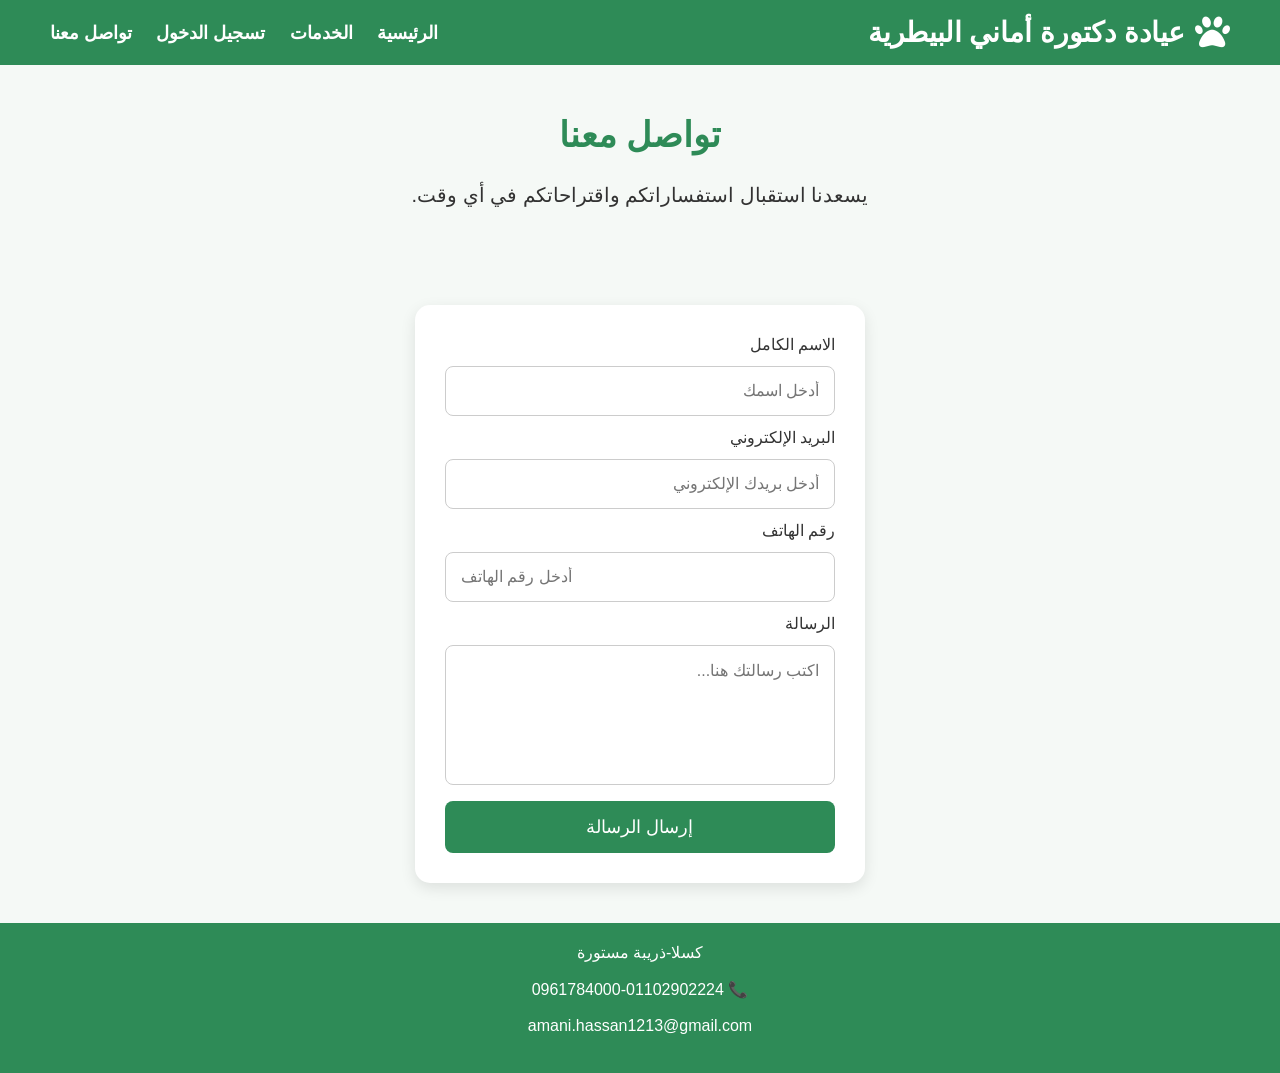
==== Contact.html @ c94c6589 "Add files via upload" ====
<!DOCTYPE html>
<html lang="ar" dir="rtl">

<head>

<meta charset="UTF-8">
<meta name="viewport" content="width=device-width, initial-scale=1.0">

<title>تواصل معنا | عيادة دكتورة أماني البيطرية</title>

<link rel="stylesheet" href="style.css">

<link rel="stylesheet"
href="https://cdnjs.cloudflare.com/ajax/libs/font-awesome/6.5.2/css/all.min.css">

</head>

<body>

<header>

<div class="logo">

<i class="fa-solid fa-paw"></i>

<h2>عيادة دكتورة أماني البيطرية</h2>

</div>

<nav>

<a href="index.html">الرئيسية</a>

<a href="service.html">الخدمات</a>

<a href="Login.html">تسجيل الدخول</a>

<a href="Contact.html">تواصل معنا</a>

</nav>

</header>

<section class="about">

<h2>تواصل معنا</h2>

<p>

يسعدنا استقبال استفساراتكم واقتراحاتكم في أي وقت.

</p>

</section>

<form>

<label>الاسم الكامل</label>

<input
type="text"
placeholder="أدخل اسمك"
required>

<label>البريد الإلكتروني</label>

<input
type="email"
placeholder="أدخل بريدك الإلكتروني"
required>

<label>رقم الهاتف</label>

<input
type="tel"
placeholder="أدخل رقم الهاتف">

<label>الرسالة</label>

<textarea
placeholder="اكتب رسالتك هنا..."
required></textarea>

<button type="submit">

إرسال الرسالة

</button>

</form>

<footer>

<p>

كسلا-ذريبة مستورة

<br><br>

📞 0961784000-01102902224

<br><br>

amani.hassan1213@gmail.com

<br><br>

</p>

</footer>

</body>

</html>
---- style.css ----
*{
margin:0;
padding:0;
box-sizing:border-box;
font-family:Tahoma,sans-serif;
}

body{
background:#f5f9f6;
direction:rtl;
color:#333;
}

/* Header */

header{
background:#2e8b57;
display:flex;
justify-content:space-between;
align-items:center;
padding:15px 50px;
}

.logo{
display:flex;
align-items:center;
gap:10px;
color:white;
}

.logo h2{
font-size:28px;
}

.logo i{
font-size:35px;
}

nav a{
text-decoration:none;
color:white;
margin-right:20px;
font-size:18px;
font-weight:bold;
transition:.3s;
}

nav a:hover{
color:#ffe082;
}

/* Hero */

.hero{
display:flex;
justify-content:space-between;
align-items:center;
padding:60px;
flex-wrap:wrap;
}

.hero-text{
width:500px;
}

.hero-text h1{
font-size:42px;
margin-bottom:20px;
color:#2e8b57;
}

.hero-text p{
font-size:20px;
line-height:1.8;
margin-bottom:25px;
}

.btn{
display:inline-block;
padding:14px 28px;
background:#2e8b57;
color:white;
text-decoration:none;
border-radius:30px;
transition:.4s;
font-weight:bold;
}

.btn:hover{
background:#1f5f3d;
transform:scale(1.05);
}

.hero-image img{
width:500px;
max-width:100%;
border-radius:20px;
box-shadow:0 10px 20px rgba(0,0,0,.2);
}

/* About */

.about{
padding:50px;
text-align:center;
}

.about h2{
font-size:35px;
margin-bottom:20px;
color:#2e8b57;
}

.about p{
font-size:20px;
line-height:2;
}

/* Cards */

.cards{
display:grid;
grid-template-columns:repeat(auto-fit,minmax(250px,1fr));
gap:30px;
padding:40px;
}

.card{
background:white;
padding:30px;
border-radius:15px;
text-align:center;
box-shadow:0 5px 15px rgba(0,0,0,.1);
transition:.4s;
}

.card:hover{
transform:translateY(-10px);
}

.card i{
font-size:50px;
color:#2e8b57;
margin-bottom:20px;
}

.card h3{
margin-bottom:15px;
font-size:24px;
}

.card p{
line-height:1.8;
}

/* Forms */

form{
background:white;
width:450px;
max-width:95%;
margin:40px auto;
padding:30px;
border-radius:15px;
box-shadow:0 5px 15px rgba(0,0,0,.1);
}

input,
textarea{
width:100%;
padding:15px;
margin:12px 0;
border:1px solid #ccc;
border-radius:8px;
font-size:16px;
}

textarea{
height:140px;
resize:none;
}

button{
width:100%;
padding:15px;
background:#2e8b57;
border:none;
color:white;
font-size:18px;
border-radius:8px;
cursor:pointer;
transition:.3s;
}

button:hover{
background:#1f5f3d;
}

/* Footer */

footer{
background:#2e8b57;
color:white;
text-align:center;
padding:20px;
margin-top:40px;
}

/* Responsive */

@media(max-width:768px){

header{
flex-direction:column;
}

nav{
margin-top:15px;
}

nav a{
display:block;
margin:10px 0;
}

.hero{
flex-direction:column;
text-align:center;
}

.hero-text{
width:100%;
margin-bottom:30px;
}

.hero-image img{
width:100%;
}

.logo h2{
font-size:22px;
}

.hero-text h1{
font-size:30px;
}

}
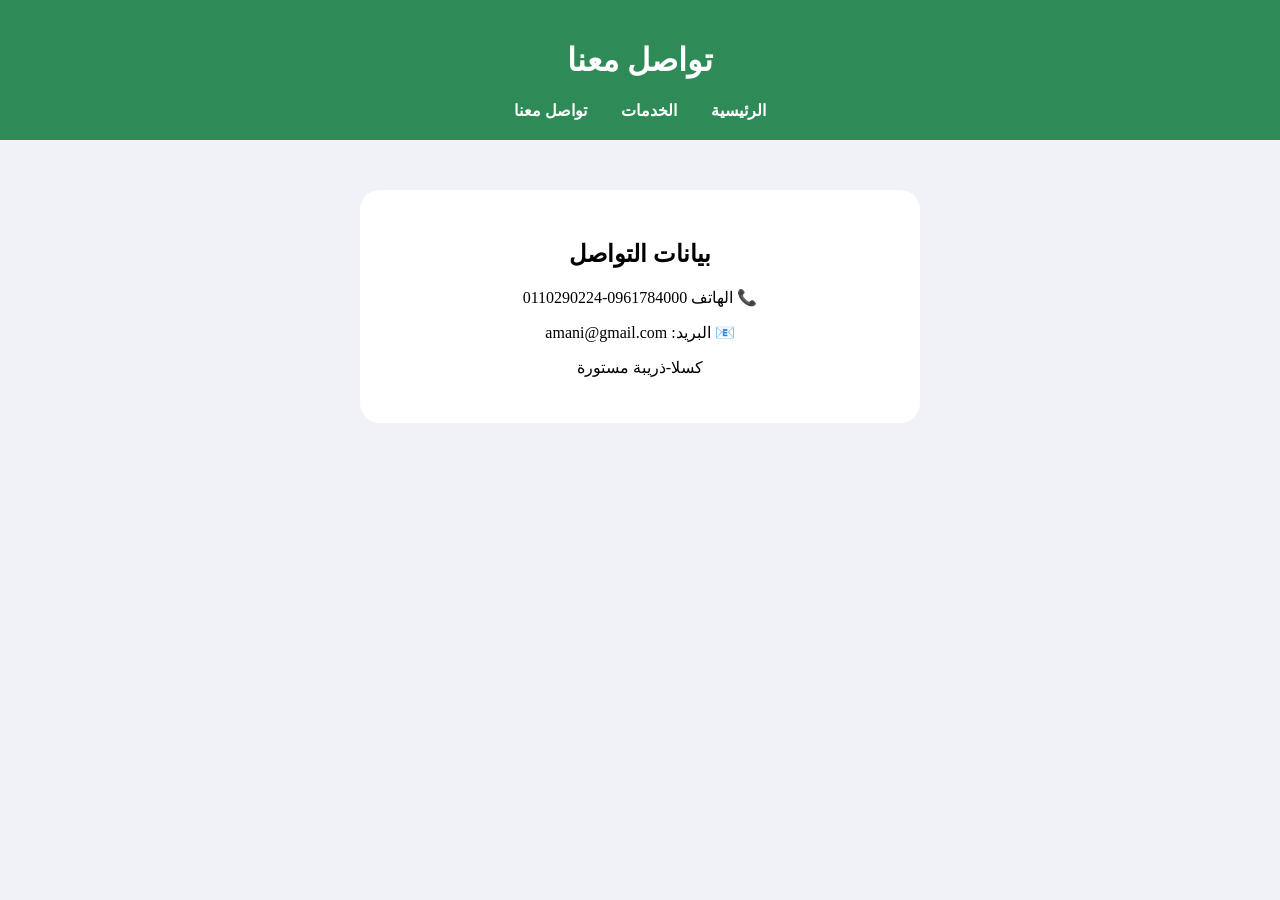
==== commit 487bd847: "Add files via upload" ====
--- a/Contact.html
+++ b/Contact.html
@@ -2,113 +2,47 @@
 <html lang="ar" dir="rtl">
 
 <head>
+<meta charset="UTF-8">
+<title>تواصل معنا</title>
+<link rel="stylesheet" href="style.css">
+</head>
 
-<meta charset="UTF-8">
-<meta name="viewport" content="width=device-width, initial-scale=1.0">
-
-<title>تواصل معنا | عيادة دكتورة أماني البيطرية</title>
-
-<link rel="stylesheet" href="style.css">
-
-<link rel="stylesheet"
-href="https://cdnjs.cloudflare.com/ajax/libs/font-awesome/6.5.2/css/all.min.css">
-
-</head>
 
 <body>
 
+
 <header>
 
-<div class="logo">
+<h1>تواصل معنا</h1>
 
-<i class="fa-solid fa-paw"></i>
-
-<h2>عيادة دكتورة أماني البيطرية</h2>
-
-</div>
 
 <nav>
 
-<a href="index.html">الرئيسية</a>
+<a href="home.html">الرئيسية</a>
 
 <a href="service.html">الخدمات</a>
-
-<a href="Login.html">تسجيل الدخول</a>
 
 <a href="Contact.html">تواصل معنا</a>
 
 </nav>
 
+
 </header>
 
-<section class="about">
 
-<h2>تواصل معنا</h2>
+<div class="content">
 
-<p>
+<h2>بيانات التواصل</h2>
 
-يسعدنا استقبال استفساراتكم واقتراحاتكم في أي وقت.
+<p>📞 الهاتف 0961784000-0110290224</p>
 
-</p>
+<p>📧 البريد: amani@gmail.com</p>
 
-</section>
+<p> كسلا-ذريبة مستورة</p>
 
-<form>
 
-<label>الاسم الكامل</label>
+</div>
 
-<input
-type="text"
-placeholder="أدخل اسمك"
-required>
-
-<label>البريد الإلكتروني</label>
-
-<input
-type="email"
-placeholder="أدخل بريدك الإلكتروني"
-required>
-
-<label>رقم الهاتف</label>
-
-<input
-type="tel"
-placeholder="أدخل رقم الهاتف">
-
-<label>الرسالة</label>
-
-<textarea
-placeholder="اكتب رسالتك هنا..."
-required></textarea>
-
-<button type="submit">
-
-إرسال الرسالة
-
-</button>
-
-</form>
-
-<footer>
-
-<p>
-
-كسلا-ذريبة مستورة
-
-<br><br>
-
-📞 0961784000-01102902224
-
-<br><br>
-
-amani.hassan1213@gmail.com
-
-<br><br>
-
-</p>
-
-</footer>
 
 </body>
-
 </html>
--- a/style.css
+++ b/style.css
@@ -1,253 +1,91 @@
-*{
+body{
+
+font-family:Tahoma;
+background:#f1f1f8;
 margin:0;
-padding:0;
-box-sizing:border-box;
-font-family:Tahoma,sans-serif;
+text-align:center;
+
 }
 
-body{
-background:#f5f9f6;
-direction:rtl;
-color:#333;
+
+header{
+
+background:#2E8B57;
+color:white;
+padding:20px;
+
 }
 
-/* Header */
-
-header{
-background:#2e8b57;
-display:flex;
-justify-content:space-between;
-align-items:center;
-padding:15px 50px;
-}
-
-.logo{
-display:flex;
-align-items:center;
-gap:10px;
-color:white;
-}
-
-.logo h2{
-font-size:28px;
-}
-
-.logo i{
-font-size:35px;
-}
 
 nav a{
-text-decoration:none;
-color:white;
-margin-right:20px;
-font-size:18px;
-font-weight:bold;
-transition:.3s;
-}
 
-nav a:hover{
-color:#ffe082;
-}
-
-/* Hero */
-
-.hero{
-display:flex;
-justify-content:space-between;
-align-items:center;
-padding:60px;
-flex-wrap:wrap;
-}
-
-.hero-text{
-width:500px;
-}
-
-.hero-text h1{
-font-size:42px;
-margin-bottom:20px;
-color:#2e8b57;
-}
-
-.hero-text p{
-font-size:20px;
-line-height:1.8;
-margin-bottom:25px;
-}
-
-.btn{
-display:inline-block;
-padding:14px 28px;
-background:#2e8b57;
 color:white;
 text-decoration:none;
-border-radius:30px;
-transition:.4s;
+margin:15px;
 font-weight:bold;
-}
-
-.btn:hover{
-background:#1f5f3d;
-transform:scale(1.05);
-}
-
-.hero-image img{
-width:500px;
-max-width:100%;
-border-radius:20px;
-box-shadow:0 10px 20px rgba(0,0,0,.2);
-}
-
-/* About */
-
-.about{
-padding:50px;
-text-align:center;
-}
-
-.about h2{
-font-size:35px;
-margin-bottom:20px;
-color:#2e8b57;
-}
-
-.about p{
-font-size:20px;
-line-height:2;
-}
-
-/* Cards */
-
-.cards{
-display:grid;
-grid-template-columns:repeat(auto-fit,minmax(250px,1fr));
-gap:30px;
-padding:40px;
-}
-
-.card{
-background:white;
-padding:30px;
-border-radius:15px;
-text-align:center;
-box-shadow:0 5px 15px rgba(0,0,0,.1);
-transition:.4s;
-}
-
-.card:hover{
-transform:translateY(-10px);
-}
-
-.card i{
-font-size:50px;
-color:#2e8b57;
-margin-bottom:20px;
-}
-
-.card h3{
-margin-bottom:15px;
-font-size:24px;
-}
-
-.card p{
-line-height:1.8;
-}
-
-/* Forms */
-
-form{
-background:white;
-width:450px;
-max-width:95%;
-margin:40px auto;
-padding:30px;
-border-radius:15px;
-box-shadow:0 5px 15px rgba(0,0,0,.1);
-}
-
-input,
-textarea{
-width:100%;
-padding:15px;
-margin:12px 0;
-border:1px solid #ccc;
-border-radius:8px;
-font-size:16px;
-}
-
-textarea{
-height:140px;
-resize:none;
-}
-
-button{
-width:100%;
-padding:15px;
-background:#2e8b57;
-border:none;
-color:white;
-font-size:18px;
-border-radius:8px;
-cursor:pointer;
-transition:.3s;
-}
-
-button:hover{
-background:#1f5f3d;
-}
-
-/* Footer */
-
-footer{
-background:#2e8b57;
-color:white;
-text-align:center;
-padding:20px;
-margin-top:40px;
-}
-
-/* Responsive */
-
-@media(max-width:768px){
-
-header{
-flex-direction:column;
-}
-
-nav{
-margin-top:15px;
-}
-
-nav a{
-display:block;
-margin:10px 0;
-}
-
-.hero{
-flex-direction:column;
-text-align:center;
-}
-
-.hero-text{
-width:100%;
-margin-bottom:30px;
-}
-
-.hero-image img{
-width:100%;
-}
-
-.logo h2{
-font-size:22px;
-}
-
-.hero-text h1{
-font-size:30px;
-}
 
 }
 
 
 
+.login-box,.content{
+
+background:white;
+width:80%;
+max-width:500px;
+margin:50px auto;
+padding:30px;
+border-radius:20px;
+
+}
 
 
+
+input{
+
+width:90%;
+padding:12px;
+margin:10px;
+border-radius:10px;
+border:1px solid #ccc;
+
+}
+
+
+
+button{
+
+background:#2E8B57;
+color:white;
+border:none;
+padding:12px 40px;
+border-radius:10px;
+cursor:pointer;
+
+}
+
+
+img{
+
+width:300px;
+border-radius:20px;
+
+}
+
+
+li{
+
+list-style:none;
+font-size:20px;
+margin:15px;
+
+}
+
+
+footer{
+
+background:#2E8B57;
+color:white;
+padding:15px;
+
+}
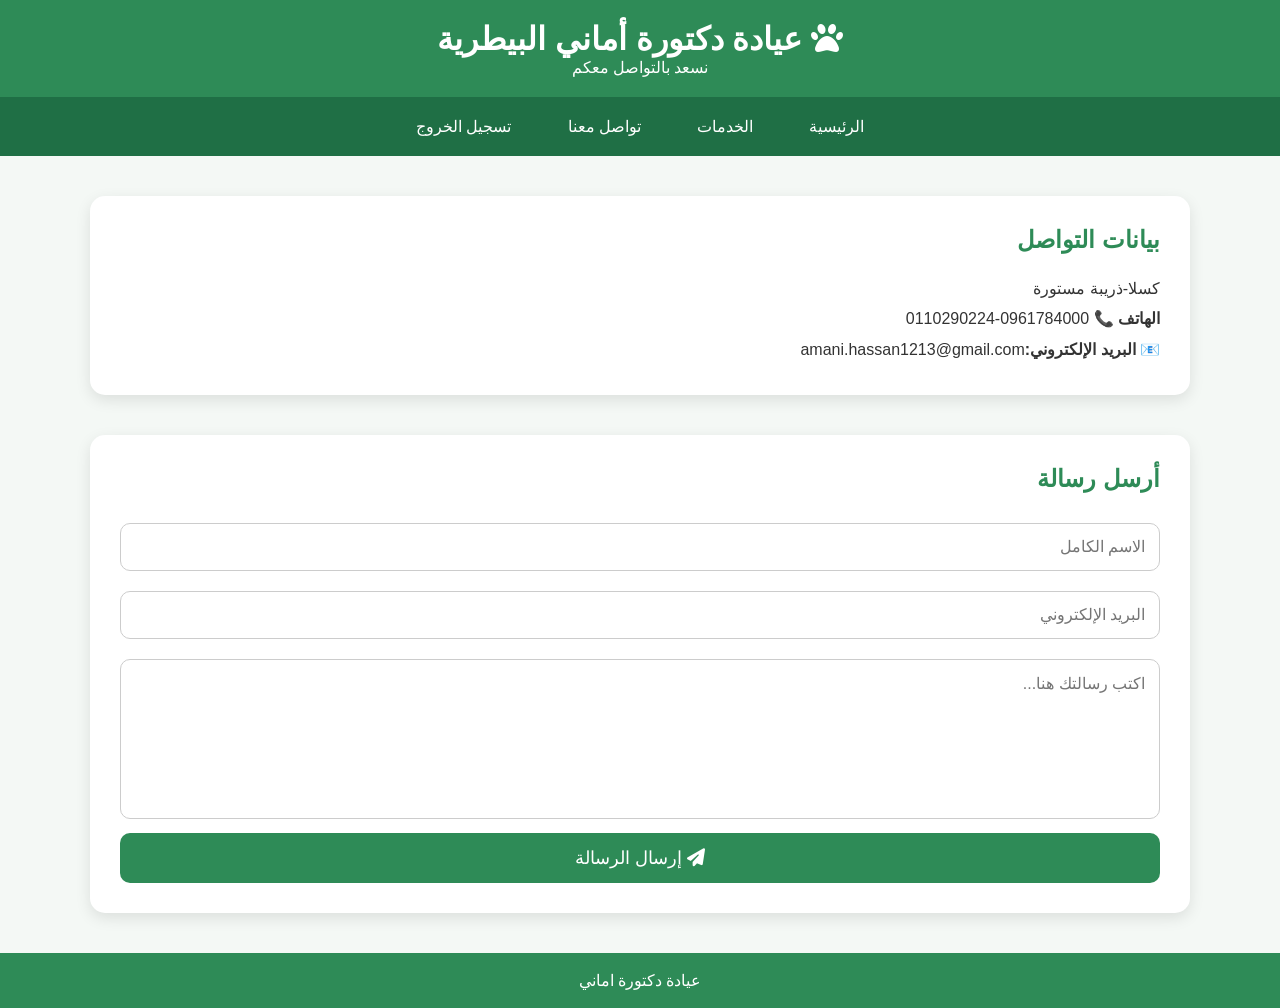
==== commit caaf3bd8: "Add files via upload" ====
--- a/Contact.html
+++ b/Contact.html
@@ -1,48 +1,102 @@
 <!DOCTYPE html>
 <html lang="ar" dir="rtl">
+<head>
 
-<head>
 <meta charset="UTF-8">
-<title>تواصل معنا</title>
+
+<meta name="viewport" content="width=device-width, initial-scale=1.0">
+
+<title>تواصل معنا | عيادة دكتورة أماني البيطرية</title>
+
 <link rel="stylesheet" href="style.css">
+
+<link rel="stylesheet"
+href="https://cdnjs.cloudflare.com/ajax/libs/font-awesome/6.5.2/css/all.min.css">
+
 </head>
-
 
 <body>
 
-
 <header>
 
-<h1>تواصل معنا</h1>
+<h1>
+<i class="fa-solid fa-paw"></i>
+عيادة دكتورة أماني البيطرية
+</h1>
 
+<p>نسعد بالتواصل معكم</p>
+
+</header>
 
 <nav>
 
-<a href="home.html">الرئيسية</a>
+<ul>
 
-<a href="service.html">الخدمات</a>
+<li><a href="home.html">الرئيسية</a></li>
 
-<a href="Contact.html">تواصل معنا</a>
+<li><a href="service.html">الخدمات</a></li>
+
+<li><a href="Contac.html">تواصل معنا</a></li>
+
+<li><a href="index.html">تسجيل الخروج</a></li>
+
+</ul>
 
 </nav>
 
-
-</header>
-
-
-<div class="content">
+<section>
 
 <h2>بيانات التواصل</h2>
 
-<p>📞 الهاتف 0961784000-0110290224</p>
+<p><strong></strong>كسلا-ذريبة مستورة</p>
+<p><strong>الهاتف 📞 </strong>0961784000-0110290224</p>
 
-<p>📧 البريد: amani@gmail.com</p>
+<p><strong>📧 البريد الإلكتروني:</strong>amani.hassan1213@gmail.com </p>
 
-<p> كسلا-ذريبة مستورة</p>
+</section>
 
+<section>
 
-</div>
+<h2>أرسل رسالة</h2>
 
+<form id="contactForm" onsubmit="sendMessage(event)">
+
+<input
+type="text"
+id="name"
+placeholder="الاسم الكامل"
+required>
+
+<input
+type="email"
+id="email"
+placeholder="البريد الإلكتروني"
+required>
+
+<textarea
+id="message"
+placeholder="اكتب رسالتك هنا..."
+required></textarea>
+
+<button type="submit">
+
+<i class="fa-solid fa-paper-plane"></i>
+
+إرسال الرسالة
+
+</button>
+
+</form>
+
+</section>
+
+<footer>
+
+عيادة دكتورة اماني
+
+</footer>
+
+<script src="script.js"></script>
 
 </body>
 </html>
--- a/style.css
+++ b/style.css
@@ -1,91 +1,252 @@
+/* ==========================
+   إعدادات عامة
+========================== */
+
+*{
+    margin:0;
+    padding:0;
+    box-sizing:border-box;
+    font-family:Tahoma, Arial, sans-serif;
+}
+
 body{
-
-font-family:Tahoma;
-background:#f1f1f8;
-margin:0;
-text-align:center;
-
-}
-
+    direction:rtl;
+    background:#f4f8f5;
+    color:#333;
+}
+
+/* ==========================
+   صفحة تسجيل الدخول
+========================== */
+
+.login-container{
+    width:100%;
+    min-height:100vh;
+    display:flex;
+    justify-content:center;
+    align-items:center;
+    background:linear-gradient(135deg,#2E8B57,#5fbf7b);
+    padding:20px;
+}
+
+.login-box{
+    width:100%;
+    max-width:420px;
+    background:#fff;
+    border-radius:20px;
+    padding:40px;
+    text-align:center;
+    box-shadow:0 10px 30px rgba(0,0,0,.2);
+}
+
+.logo{
+    font-size:60px;
+    color:#2E8B57;
+    margin-bottom:20px;
+}
+
+.login-box h1{
+    color:#2E8B57;
+    margin-bottom:10px;
+}
+
+.login-box p{
+    color:#777;
+    margin-bottom:30px;
+}
+
+.input-box{
+    display:flex;
+    align-items:center;
+    border:1px solid #ddd;
+    border-radius:10px;
+    margin-bottom:18px;
+    padding:12px;
+}
+
+.input-box i{
+    color:#2E8B57;
+    margin-left:10px;
+}
+
+.input-box input{
+    border:none;
+    outline:none;
+    width:100%;
+    font-size:16px;
+    background:none;
+}
+
+button{
+    width:100%;
+    padding:14px;
+    border:none;
+    border-radius:10px;
+    background:#2E8B57;
+    color:#fff;
+    font-size:18px;
+    cursor:pointer;
+    transition:.3s;
+}
+
+button:hover{
+    background:#1f6f45;
+}
+
+/* ==========================
+   الهيدر
+========================== */
 
 header{
-
-background:#2E8B57;
-color:white;
-padding:20px;
-
-}
-
-
-nav a{
-
-color:white;
-text-decoration:none;
-margin:15px;
-font-weight:bold;
-
-}
-
-
-
-.login-box,.content{
-
-background:white;
-width:80%;
-max-width:500px;
-margin:50px auto;
-padding:30px;
-border-radius:20px;
-
-}
-
-
-
-input{
-
-width:90%;
-padding:12px;
-margin:10px;
-border-radius:10px;
-border:1px solid #ccc;
-
-}
-
-
+    background:#2E8B57;
+    color:#fff;
+    padding:20px;
+    text-align:center;
+}
+
+header h1{
+    font-size:32px;
+}
+
+/* ==========================
+   القائمة
+========================== */
+
+nav{
+    background:#1f6f45;
+}
+
+nav ul{
+    display:flex;
+    justify-content:center;
+    list-style:none;
+    flex-wrap:wrap;
+}
+
+nav ul li{
+    margin:8px;
+}
+
+nav ul li a{
+    color:#fff;
+    text-decoration:none;
+    padding:12px 20px;
+    display:block;
+    transition:.3s;
+}
+
+nav ul li a:hover{
+    background:#fff;
+    color:#2E8B57;
+    border-radius:8px;
+}
+
+/* ==========================
+   الأقسام
+========================== */
+
+section{
+    width:90%;
+    max-width:1100px;
+    margin:40px auto;
+    background:#fff;
+    padding:30px;
+    border-radius:15px;
+    box-shadow:0 5px 15px rgba(0,0,0,.1);
+}
+
+section h2{
+    color:#2E8B57;
+    margin-bottom:20px;
+}
+
+section p{
+    line-height:1.9;
+}
+
+/* ==========================
+   البطاقات
+========================== */
+
+.cards{
+    display:grid;
+    grid-template-columns:repeat(auto-fit,minmax(250px,1fr));
+    gap:20px;
+}
+
+.card{
+    background:#f9f9f9;
+    padding:20px;
+    border-radius:12px;
+    text-align:center;
+    transition:.3s;
+}
+
+.card:hover{
+    transform:translateY(-8px);
+}
+
+.card i{
+    font-size:45px;
+    color:#2E8B57;
+    margin-bottom:15px;
+}
+
+/* ==========================
+   نموذج التواصل
+========================== */
+
+form input,
+form textarea{
+    width:100%;
+    padding:14px;
+    margin:10px 0;
+    border:1px solid #ccc;
+    border-radius:10px;
+    font-size:16px;
+}
+
+textarea{
+    resize:none;
+    height:160px;
+}
+
+/* ==========================
+   الفوتر
+========================== */
+
+footer{
+    background:#2E8B57;
+    color:#fff;
+    text-align:center;
+    padding:18px;
+    margin-top:40px;
+}
+
+/* ==========================
+   متجاوب
+========================== */
+
+@media(max-width:768px){
+
+header h1{
+    font-size:25px;
+}
+
+nav ul{
+    flex-direction:column;
+}
+
+.login-box{
+    padding:25px;
+}
+
+section{
+    width:95%;
+}
 
 button{
-
-background:#2E8B57;
-color:white;
-border:none;
-padding:12px 40px;
-border-radius:10px;
-cursor:pointer;
-
-}
-
-
-img{
-
-width:300px;
-border-radius:20px;
-
-}
-
-
-li{
-
-list-style:none;
-font-size:20px;
-margin:15px;
-
-}
-
-
-footer{
-
-background:#2E8B57;
-color:white;
-padding:15px;
+    font-size:16px;
+}
 
 }
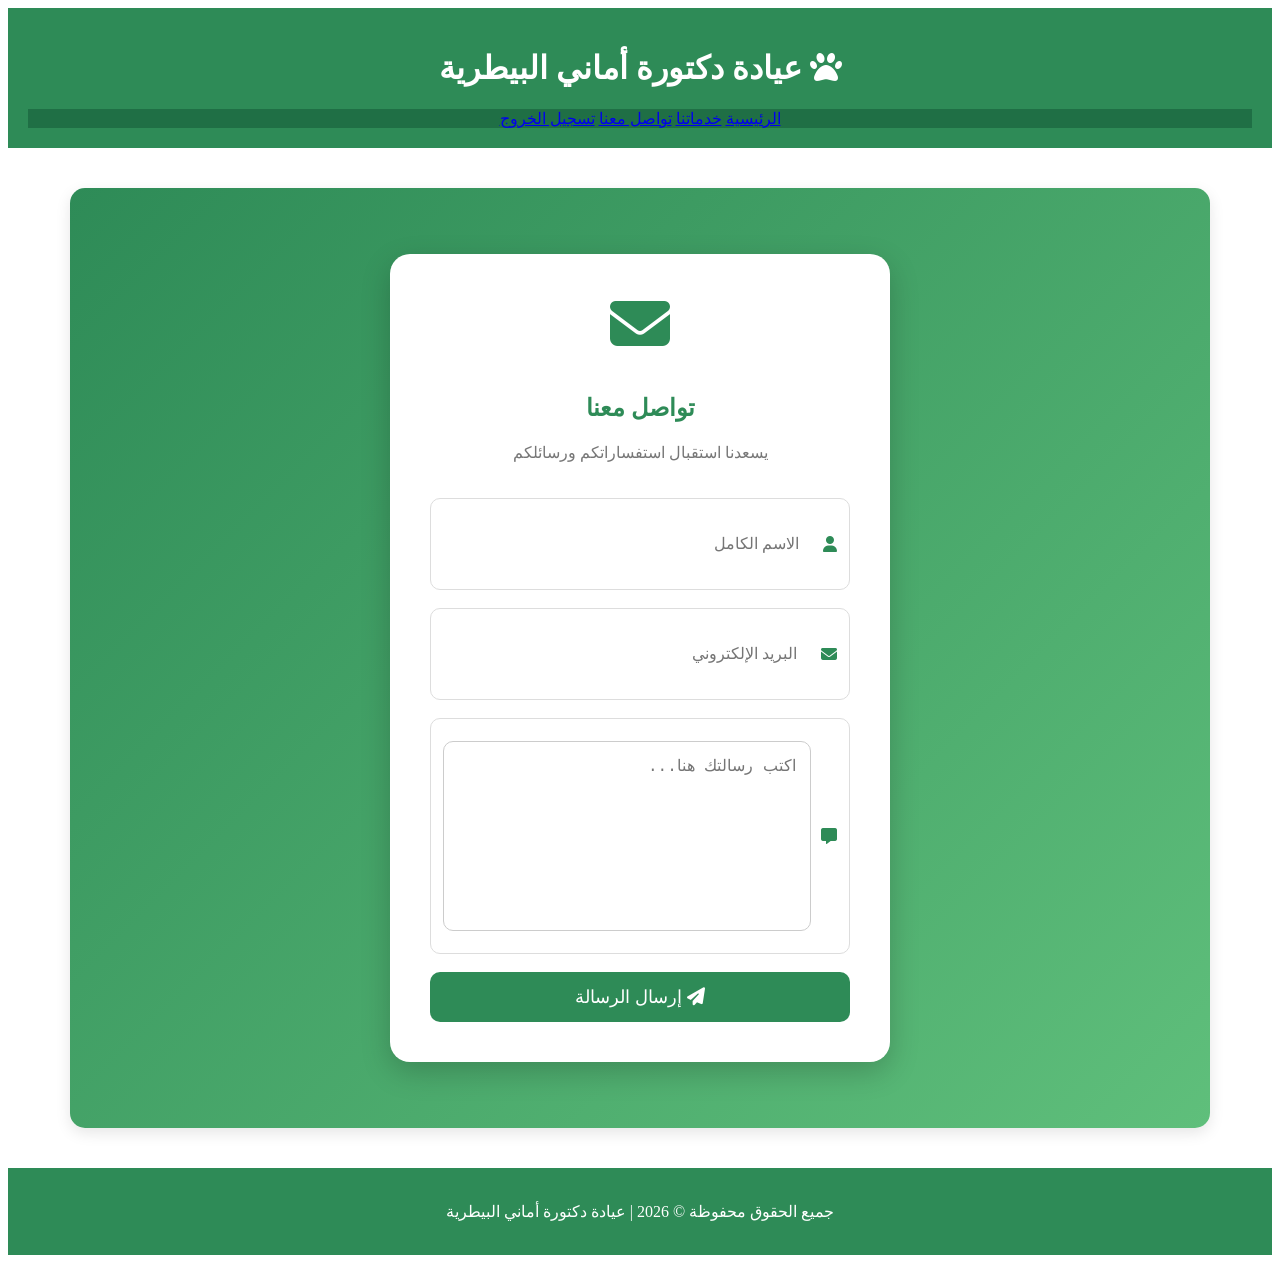
==== commit aaf4f659: "Add files via upload" ====
--- a/Contact.html
+++ b/Contact.html
@@ -1,9 +1,9 @@
 <!DOCTYPE html>
 <html lang="ar" dir="rtl">
+
 <head>
 
 <meta charset="UTF-8">
-
 <meta name="viewport" content="width=device-width, initial-scale=1.0">
 
 <title>تواصل معنا | عيادة دكتورة أماني البيطرية</title>
@@ -15,7 +15,9 @@
 
 </head>
 
+
 <body>
+
 
 <header>
 
@@ -24,59 +26,92 @@
 عيادة دكتورة أماني البيطرية
 </h1>
 
-<p>نسعد بالتواصل معكم</p>
+
+<nav>
+
+<a href="home.html">الرئيسية</a>
+
+<a href="service.html">خدماتنا</a>
+
+<a href="Contact.html">تواصل معنا</a>
+
+<a href="index.html">تسجيل الخروج</a>
+
+</nav>
 
 </header>
 
-<nav>
 
-<ul>
 
-<li><a href="home.html">الرئيسية</a></li>
 
-<li><a href="service.html">الخدمات</a></li>
+<section class="login-container">
 
-<li><a href="Contac.html">تواصل معنا</a></li>
 
-<li><a href="index.html">تسجيل الخروج</a></li>
+<div class="login-box">
 
-</ul>
 
-</nav>
+<i class="fa-solid fa-envelope logo"></i>
 
-<section>
 
-<h2>بيانات التواصل</h2>
+<h1>
+تواصل معنا
+</h1>
 
-<p><strong></strong>كسلا-ذريبة مستورة</p>
-<p><strong>الهاتف 📞 </strong>0961784000-0110290224</p>
 
-<p><strong>📧 البريد الإلكتروني:</strong>amani.hassan1213@gmail.com </p>
+<p>
+يسعدنا استقبال استفساراتكم ورسائلكم
+</p>
 
-</section>
 
-<section>
-
-<h2>أرسل رسالة</h2>
 
 <form id="contactForm" onsubmit="sendMessage(event)">
 
-<input
+
+
+<div class="input-box">
+
+<i class="fa-solid fa-user"></i>
+
+<input 
 type="text"
 id="name"
 placeholder="الاسم الكامل"
 required>
 
-<input
+</div>
+
+
+
+
+<div class="input-box">
+
+<i class="fa-solid fa-envelope"></i>
+
+<input 
 type="email"
 id="email"
 placeholder="البريد الإلكتروني"
 required>
 
+</div>
+
+
+
+
+
+<div class="input-box">
+
+<i class="fa-solid fa-message"></i>
+
 <textarea
 id="message"
 placeholder="اكتب رسالتك هنا..."
 required></textarea>
+
+</div>
+
+
+
 
 <button type="submit">
 
@@ -86,17 +121,32 @@
 
 </button>
 
+
+
 </form>
+
+
+</div>
+
 
 </section>
 
+
+
+
 <footer>
 
-عيادة دكتورة اماني
+<p>
+جميع الحقوق محفوظة © 2026 | عيادة دكتورة أماني البيطرية
+</p>
 
 </footer>
 
+
+
 <script src="script.js"></script>
 
+
 </body>
+
 </html>
--- a/style.css
+++ b/style.css
@@ -2,7 +2,7 @@
    إعدادات عامة
 ========================== */
 
-*{
+*
     margin:0;
     padding:0;
     box-sizing:border-box;
@@ -226,7 +226,6 @@
 /* ==========================
    متجاوب
 ========================== */
-
 @media(max-width:768px){
 
 header h1{
@@ -248,5 +247,3 @@
 button{
     font-size:16px;
 }
-
-}
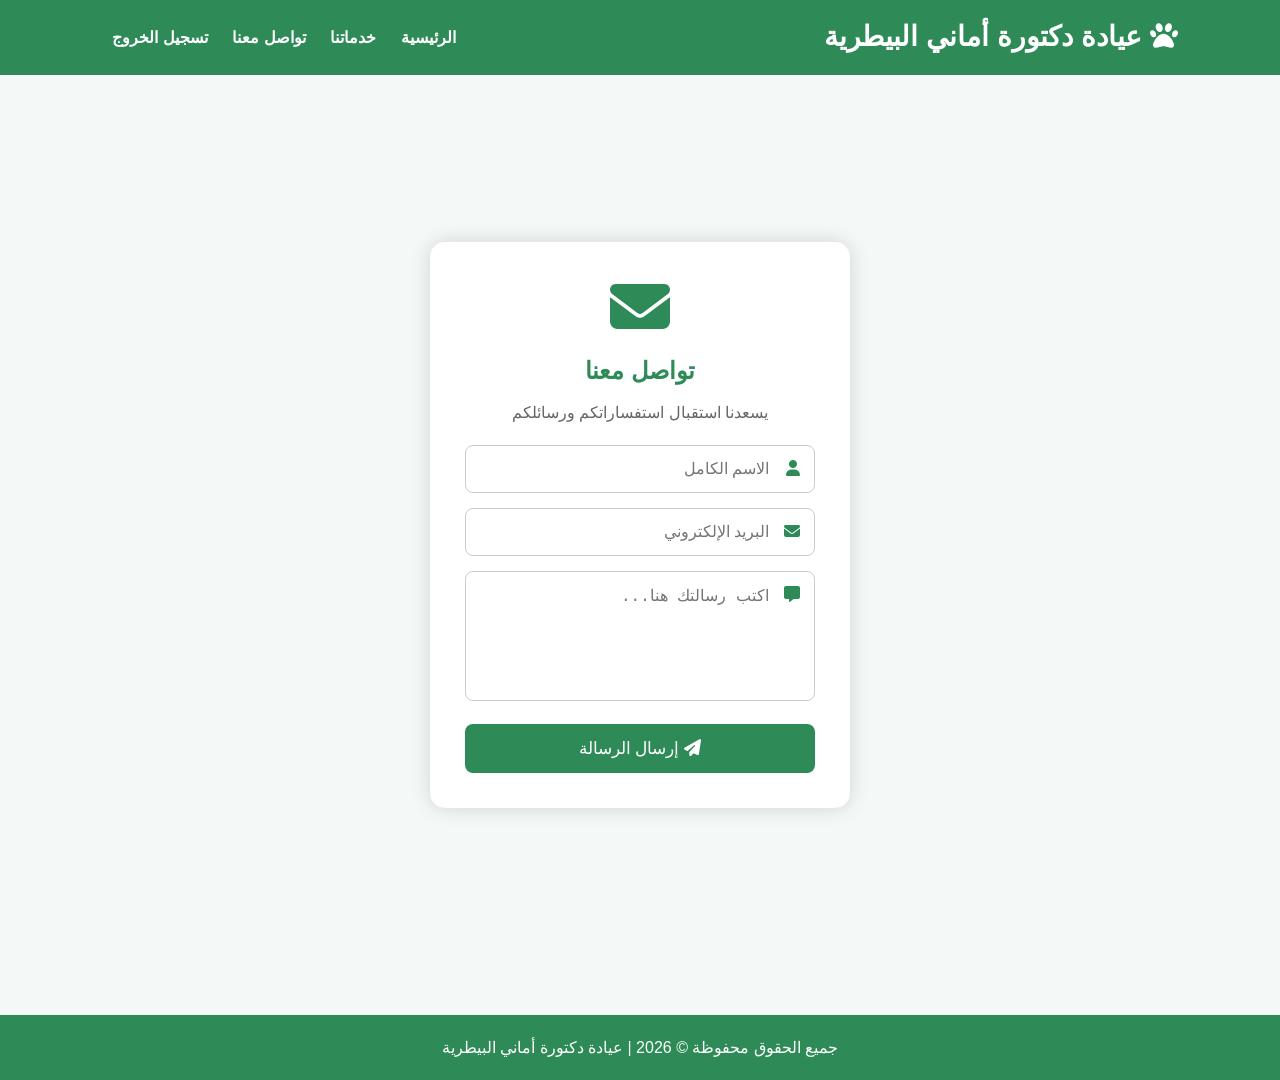
==== commit d9b4360b: "Add files via upload" ====
--- a/Contact.html
+++ b/Contact.html
@@ -31,7 +31,7 @@
 
 <a href="home.html">الرئيسية</a>
 
-<a href="service.html">خدماتنا</a>
+<a href="services.html">خدماتنا</a>
 
 <a href="Contact.html">تواصل معنا</a>
 
--- a/style.css
+++ b/style.css
@@ -1,172 +1,174 @@
-/* ==========================
+/* ===========================
    إعدادات عامة
-========================== */
-
-*
+=========================== */
+
+*{
     margin:0;
     padding:0;
     box-sizing:border-box;
-    font-family:Tahoma, Arial, sans-serif;
 }
 
 body{
+    font-family:Tahoma,Arial,sans-serif;
     direction:rtl;
-    background:#f4f8f5;
+    background:#f4f9f7;
     color:#333;
-}
-
-/* ==========================
-   صفحة تسجيل الدخول
-========================== */
+    line-height:1.6;
+}
+
+/* ===========================
+   شريط التنقل
+=========================== */
+
+header{
+    background:#2E8B57;
+    color:#fff;
+    padding:15px 8%;
+    display:flex;
+    justify-content:space-between;
+    align-items:center;
+    flex-wrap:wrap;
+}
+
+header h1{
+    font-size:28px;
+}
+
+nav a{
+    color:#fff;
+    text-decoration:none;
+    margin:0 10px;
+    font-weight:bold;
+    transition:.3s;
+}
+
+nav a:hover{
+    color:#FFD700;
+}
+
+/* ===========================
+   صفحة تسجيل الدخول وإنشاء الحساب
+=========================== */
 
 .login-container{
-    width:100%;
-    min-height:100vh;
     display:flex;
     justify-content:center;
     align-items:center;
-    background:linear-gradient(135deg,#2E8B57,#5fbf7b);
+    min-height:100vh;
     padding:20px;
 }
 
 .login-box{
+    background:#fff;
     width:100%;
     max-width:420px;
-    background:#fff;
-    border-radius:20px;
-    padding:40px;
-    text-align:center;
-    box-shadow:0 10px 30px rgba(0,0,0,.2);
+    padding:35px;
+    border-radius:15px;
+    box-shadow:0 0 20px rgba(0,0,0,.15);
+    text-align:center;
 }
 
 .logo{
     font-size:60px;
     color:#2E8B57;
+    margin-bottom:15px;
+}
+
+.login-box h1{
+    color:#2E8B57;
+    margin-bottom:10px;
+}
+
+.login-box p{
+    color:#666;
     margin-bottom:20px;
 }
 
-.login-box h1{
-    color:#2E8B57;
-    margin-bottom:10px;
-}
-
-.login-box p{
-    color:#777;
-    margin-bottom:30px;
-}
-
 .input-box{
-    display:flex;
-    align-items:center;
-    border:1px solid #ddd;
-    border-radius:10px;
-    margin-bottom:18px;
-    padding:12px;
+    position:relative;
+    margin:15px 0;
 }
 
 .input-box i{
-    color:#2E8B57;
-    margin-left:10px;
-}
-
-.input-box input{
+    position:absolute;
+    right:15px;
+    top:15px;
+    color:#2E8B57;
+}
+
+.input-box input,
+.input-box textarea{
+    width:100%;
+    padding:14px 45px 14px 14px;
+    border:1px solid #ccc;
+    border-radius:8px;
+    outline:none;
+    font-size:16px;
+}
+
+textarea{
+    resize:none;
+    height:130px;
+}
+
+button{
+    width:100%;
+    padding:14px;
+    background:#2E8B57;
+    color:#fff;
     border:none;
-    outline:none;
-    width:100%;
-    font-size:16px;
-    background:none;
-}
-
-button{
-    width:100%;
-    padding:14px;
-    border:none;
-    border-radius:10px;
-    background:#2E8B57;
-    color:#fff;
-    font-size:18px;
+    border-radius:8px;
+    font-size:17px;
     cursor:pointer;
     transition:.3s;
 }
 
 button:hover{
-    background:#1f6f45;
-}
-
-/* ==========================
-   الهيدر
-========================== */
-
-header{
-    background:#2E8B57;
-    color:#fff;
-    padding:20px;
-    text-align:center;
-}
-
-header h1{
-    font-size:32px;
-}
-
-/* ==========================
-   القائمة
-========================== */
-
-nav{
-    background:#1f6f45;
-}
-
-nav ul{
-    display:flex;
-    justify-content:center;
-    list-style:none;
-    flex-wrap:wrap;
-}
-
-nav ul li{
-    margin:8px;
-}
-
-nav ul li a{
-    color:#fff;
+    background:#256d46;
+}
+
+.login-links{
+    margin-top:20px;
+}
+
+.login-links a{
+    color:#2E8B57;
     text-decoration:none;
-    padding:12px 20px;
-    display:block;
-    transition:.3s;
-}
-
-nav ul li a:hover{
-    background:#fff;
-    color:#2E8B57;
-    border-radius:8px;
-}
-
-/* ==========================
-   الأقسام
-========================== */
-
-section{
+    font-weight:bold;
+}
+
+.login-links a:hover{
+    text-decoration:underline;
+}
+
+/* ===========================
+   الصفحة الرئيسية
+=========================== */
+
+.hero{
+    background:linear-gradient(rgba(0,0,0,.4),rgba(0,0,0,.4)),
+    url("https://images.unsplash.com/photo-1548199973-03cce0bbc87b");
+    background-size:cover;
+    background-position:center;
+    color:#fff;
+    text-align:center;
+    padding:120px 20px;
+}
+
+.hero h2{
+    font-size:40px;
+}
+
+.hero p{
+    margin-top:20px;
+    font-size:20px;
+}
+
+.section{
     width:90%;
     max-width:1100px;
     margin:40px auto;
-    background:#fff;
-    padding:30px;
-    border-radius:15px;
-    box-shadow:0 5px 15px rgba(0,0,0,.1);
-}
-
-section h2{
-    color:#2E8B57;
-    margin-bottom:20px;
-}
-
-section p{
-    line-height:1.9;
-}
-
-/* ==========================
-   البطاقات
-========================== */
+}
 
 .cards{
     display:grid;
@@ -175,10 +177,10 @@
 }
 
 .card{
-    background:#f9f9f9;
-    padding:20px;
+    background:#fff;
     border-radius:12px;
-    text-align:center;
+    overflow:hidden;
+    box-shadow:0 0 12px rgba(0,0,0,.15);
     transition:.3s;
 }
 
@@ -186,64 +188,63 @@
     transform:translateY(-8px);
 }
 
-.card i{
-    font-size:45px;
-    color:#2E8B57;
-    margin-bottom:15px;
-}
-
-/* ==========================
-   نموذج التواصل
-========================== */
-
-form input,
-form textarea{
-    width:100%;
-    padding:14px;
-    margin:10px 0;
-    border:1px solid #ccc;
-    border-radius:10px;
-    font-size:16px;
-}
-
-textarea{
-    resize:none;
-    height:160px;
-}
-
-/* ==========================
+.card img{
+    width:100%;
+    height:200px;
+    object-fit:cover;
+}
+
+.card h3{
+    color:#2E8B57;
+    padding:15px;
+}
+
+.card p{
+    padding:0 15px 20px;
+}
+
+/* ===========================
    الفوتر
-========================== */
+=========================== */
 
 footer{
     background:#2E8B57;
     color:#fff;
     text-align:center;
-    padding:18px;
+    padding:20px;
     margin-top:40px;
 }
 
-/* ==========================
-   متجاوب
-========================== */
+/* ===========================
+   متجاوب مع الهاتف
+=========================== */
+
 @media(max-width:768px){
 
-header h1{
-    font-size:25px;
-}
-
-nav ul{
+header{
     flex-direction:column;
+    text-align:center;
+}
+
+nav{
+    margin-top:15px;
+}
+
+nav a{
+    display:block;
+    margin:8px 0;
+}
+
+.hero h2{
+    font-size:28px;
+}
+
+.hero p{
+    font-size:18px;
 }
 
 .login-box{
     padding:25px;
 }
 
-section{
-    width:95%;
-}
-
-button{
-    font-size:16px;
-}
+}
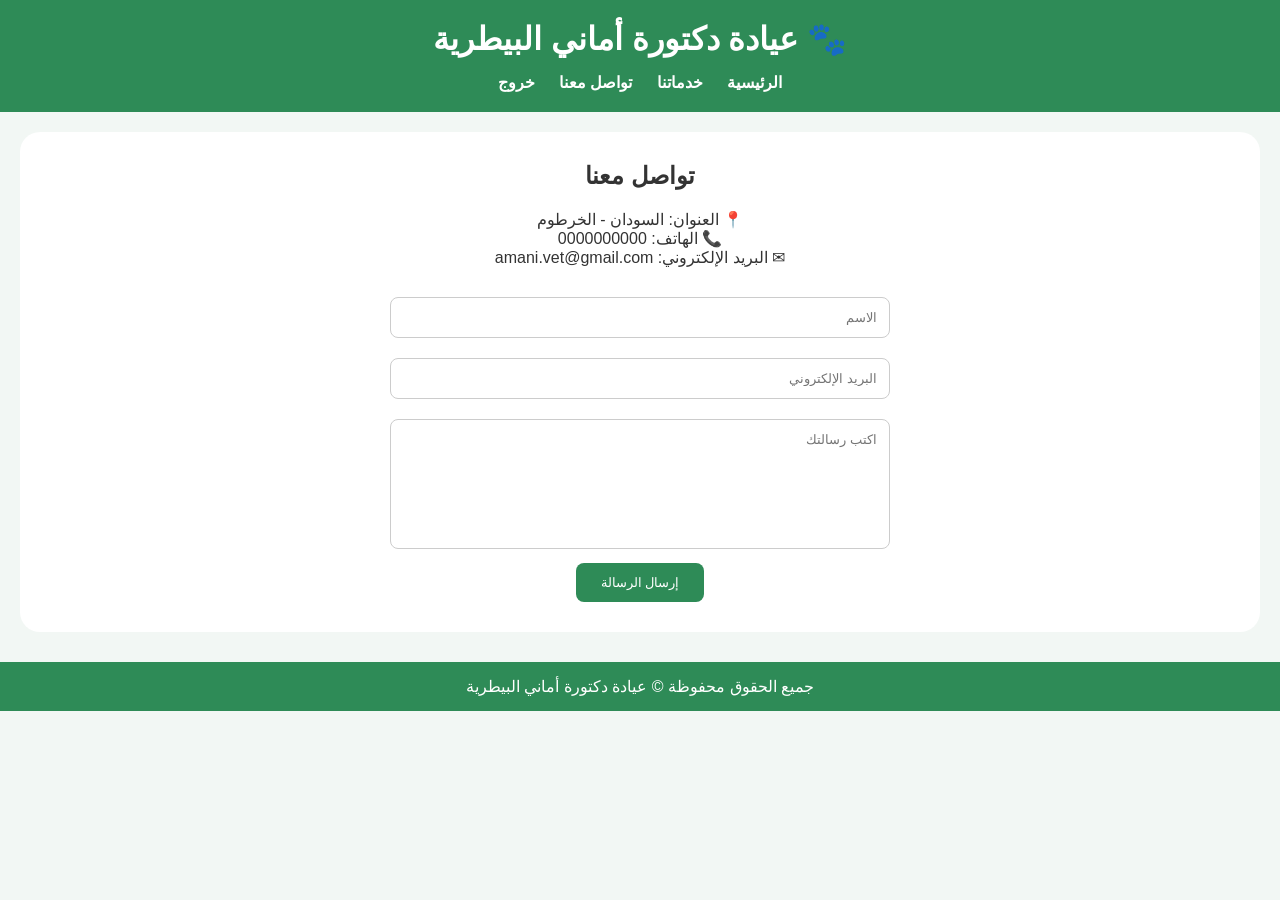
==== commit 3186e9c6: "Add files via upload" ====
--- a/Contact.html
+++ b/Contact.html
@@ -4,14 +4,12 @@
 <head>
 
 <meta charset="UTF-8">
+
 <meta name="viewport" content="width=device-width, initial-scale=1.0">
 
-<title>تواصل معنا | عيادة دكتورة أماني البيطرية</title>
+<title>تواصل معنا</title>
 
 <link rel="stylesheet" href="style.css">
-
-<link rel="stylesheet"
-href="https://cdnjs.cloudflare.com/ajax/libs/font-awesome/6.5.2/css/all.min.css">
 
 </head>
 
@@ -21,11 +19,7 @@
 
 <header>
 
-<h1>
-<i class="fa-solid fa-paw"></i>
-عيادة دكتورة أماني البيطرية
-</h1>
-
+<h1>🐾 عيادة دكتورة أماني البيطرية</h1>
 
 <nav>
 
@@ -35,7 +29,7 @@
 
 <a href="Contact.html">تواصل معنا</a>
 
-<a href="index.html">تسجيل الخروج</a>
+<a href="index.html">خروج</a>
 
 </nav>
 
@@ -43,109 +37,59 @@
 
 
 
-
-<section class="login-container">
+<section class="contact">
 
 
-<div class="login-box">
+<h2>تواصل معنا</h2>
 
 
-<i class="fa-solid fa-envelope logo"></i>
+<div class="contact-info">
 
+<p>📍 العنوان: السودان - الخرطوم</p>
 
-<h1>
-تواصل معنا
-</h1>
+<p>📞 الهاتف: 0000000000</p>
 
-
-<p>
-يسعدنا استقبال استفساراتكم ورسائلكم
-</p>
-
-
-
-<form id="contactForm" onsubmit="sendMessage(event)">
-
-
-
-<div class="input-box">
-
-<i class="fa-solid fa-user"></i>
-
-<input 
-type="text"
-id="name"
-placeholder="الاسم الكامل"
-required>
+<p>✉ البريد الإلكتروني: amani.vet@gmail.com</p>
 
 </div>
 
 
 
-
-<div class="input-box">
-
-<i class="fa-solid fa-envelope"></i>
-
-<input 
-type="email"
-id="email"
-placeholder="البريد الإلكتروني"
-required>
-
-</div>
+<form onsubmit="sendMessage(event)">
 
 
+<input type="text" placeholder="الاسم" required>
 
 
-
-<div class="input-box">
-
-<i class="fa-solid fa-message"></i>
-
-<textarea
-id="message"
-placeholder="اكتب رسالتك هنا..."
-required></textarea>
-
-</div>
+<input type="email" placeholder="البريد الإلكتروني" required>
 
 
+<textarea placeholder="اكتب رسالتك" required></textarea>
 
 
 <button type="submit">
-
-<i class="fa-solid fa-paper-plane"></i>
-
 إرسال الرسالة
-
 </button>
-
 
 
 </form>
 
-
-</div>
 
 
 </section>
 
 
 
-
 <footer>
 
 <p>
-جميع الحقوق محفوظة © 2026 | عيادة دكتورة أماني البيطرية
+جميع الحقوق محفوظة © عيادة دكتورة أماني البيطرية
 </p>
 
 </footer>
 
 
-
 <script src="script.js"></script>
-
 
 </body>
 
--- a/style.css
+++ b/style.css
@@ -1,250 +1,251 @@
-/* ===========================
-   إعدادات عامة
-=========================== */
-
 *{
     margin:0;
     padding:0;
     box-sizing:border-box;
-}
+    font-family:Tahoma, Arial;
+}
+
 
 body{
-    font-family:Tahoma,Arial,sans-serif;
-    direction:rtl;
-    background:#f4f9f7;
+
+    background:#f2f7f4;
     color:#333;
-    line-height:1.6;
-}
-
-/* ===========================
-   شريط التنقل
-=========================== */
+    min-height:100vh;
+
+}
+
+
+
+/* header */
 
 header{
-    background:#2E8B57;
-    color:#fff;
-    padding:15px 8%;
-    display:flex;
-    justify-content:space-between;
-    align-items:center;
-    flex-wrap:wrap;
-}
+
+    background:#2e8b57;
+    color:white;
+    padding:20px;
+    text-align:center;
+
+}
+
 
 header h1{
-    font-size:28px;
-}
+
+    margin-bottom:15px;
+
+}
+
 
 nav a{
-    color:#fff;
+
+    color:white;
     text-decoration:none;
-    margin:0 10px;
+    margin:10px;
     font-weight:bold;
-    transition:.3s;
-}
+
+}
+
 
 nav a:hover{
-    color:#FFD700;
-}
-
-/* ===========================
-   صفحة تسجيل الدخول وإنشاء الحساب
-=========================== */
+
+    color:#d4ffd4;
+
+}
+
+
+
+/* login */
 
 .login-container{
-    display:flex;
-    justify-content:center;
-    align-items:center;
-    min-height:100vh;
-    padding:20px;
-}
-
-.login-box{
-    background:#fff;
+
+    width:90%;
+    max-width:400px;
+    background:white;
+    margin:80px auto;
+    padding:30px;
+    border-radius:15px;
+    box-shadow:0 5px 20px #aaa;
+    text-align:center;
+
+}
+
+
+.login-container h1{
+
+    color:#2e8b57;
+    font-size:25px;
+
+}
+
+
+input, textarea{
+
     width:100%;
-    max-width:420px;
-    padding:35px;
-    border-radius:15px;
-    box-shadow:0 0 20px rgba(0,0,0,.15);
-    text-align:center;
-}
-
-.logo{
-    font-size:60px;
-    color:#2E8B57;
-    margin-bottom:15px;
-}
-
-.login-box h1{
-    color:#2E8B57;
-    margin-bottom:10px;
-}
-
-.login-box p{
-    color:#666;
-    margin-bottom:20px;
-}
-
-.input-box{
-    position:relative;
-    margin:15px 0;
-}
-
-.input-box i{
-    position:absolute;
-    right:15px;
-    top:15px;
-    color:#2E8B57;
-}
-
-.input-box input,
-.input-box textarea{
-    width:100%;
-    padding:14px 45px 14px 14px;
+    padding:12px;
+    margin:10px 0;
     border:1px solid #ccc;
     border-radius:8px;
-    outline:none;
-    font-size:16px;
-}
+
+}
+
 
 textarea{
+
+    height:130px;
     resize:none;
-    height:130px;
-}
-
-button{
-    width:100%;
-    padding:14px;
-    background:#2E8B57;
-    color:#fff;
+
+}
+
+
+
+button,.btn{
+
+    background:#2e8b57;
+    color:white;
     border:none;
+    padding:12px 25px;
     border-radius:8px;
-    font-size:17px;
     cursor:pointer;
+    text-decoration:none;
+    display:inline-block;
+
+}
+
+
+button:hover,.btn:hover{
+
+    background:#216b42;
+
+}
+
+
+
+/* home */
+
+.hero{
+
+    text-align:center;
+    padding:80px 20px;
+    background:white;
+    margin:20px;
+    border-radius:20px;
+
+}
+
+
+.hero h2{
+
+    color:#2e8b57;
+    margin-bottom:20px;
+
+}
+
+
+.about,.services,.contact{
+
+    background:white;
+    margin:20px;
+    padding:30px;
+    border-radius:20px;
+    text-align:center;
+
+}
+
+
+
+/* services cards */
+
+.cards{
+
+    display:grid;
+    grid-template-columns:repeat(auto-fit,minmax(220px,1fr));
+    gap:20px;
+    margin-top:30px;
+
+}
+
+
+.card{
+
+    background:#f2f7f4;
+    padding:25px;
+    border-radius:15px;
     transition:.3s;
-}
-
-button:hover{
-    background:#256d46;
-}
-
-.login-links{
-    margin-top:20px;
-}
-
-.login-links a{
-    color:#2E8B57;
-    text-decoration:none;
-    font-weight:bold;
-}
-
-.login-links a:hover{
-    text-decoration:underline;
-}
-
-/* ===========================
-   الصفحة الرئيسية
-=========================== */
+
+}
+
+
+.card:hover{
+
+    transform:translateY(-5px);
+
+}
+
+
+.card h3{
+
+    color:#2e8b57;
+    margin-bottom:10px;
+
+}
+
+
+
+/* contact */
+
+.contact-info{
+
+    margin:20px;
+
+}
+
+
+form{
+
+    max-width:500px;
+    margin:auto;
+
+}
+
+
+
+/* footer */
+
+footer{
+
+    background:#2e8b57;
+    color:white;
+    text-align:center;
+    padding:15px;
+    margin-top:30px;
+
+}
+
+
+
+/* mobile */
+
+@media(max-width:600px){
+
+header h1{
+
+    font-size:20px;
+
+}
+
+
+nav a{
+
+    display:block;
+    margin:8px;
+
+}
+
 
 .hero{
-    background:linear-gradient(rgba(0,0,0,.4),rgba(0,0,0,.4)),
-    url("https://images.unsplash.com/photo-1548199973-03cce0bbc87b");
-    background-size:cover;
-    background-position:center;
-    color:#fff;
-    text-align:center;
-    padding:120px 20px;
-}
-
-.hero h2{
-    font-size:40px;
-}
-
-.hero p{
-    margin-top:20px;
-    font-size:20px;
-}
-
-.section{
-    width:90%;
-    max-width:1100px;
-    margin:40px auto;
-}
-
-.cards{
-    display:grid;
-    grid-template-columns:repeat(auto-fit,minmax(250px,1fr));
-    gap:20px;
-}
-
-.card{
-    background:#fff;
-    border-radius:12px;
-    overflow:hidden;
-    box-shadow:0 0 12px rgba(0,0,0,.15);
-    transition:.3s;
-}
-
-.card:hover{
-    transform:translateY(-8px);
-}
-
-.card img{
-    width:100%;
-    height:200px;
-    object-fit:cover;
-}
-
-.card h3{
-    color:#2E8B57;
-    padding:15px;
-}
-
-.card p{
-    padding:0 15px 20px;
-}
-
-/* ===========================
-   الفوتر
-=========================== */
-
-footer{
-    background:#2E8B57;
-    color:#fff;
-    text-align:center;
-    padding:20px;
-    margin-top:40px;
-}
-
-/* ===========================
-   متجاوب مع الهاتف
-=========================== */
-
-@media(max-width:768px){
-
-header{
-    flex-direction:column;
-    text-align:center;
-}
-
-nav{
-    margin-top:15px;
-}
-
-nav a{
-    display:block;
-    margin:8px 0;
-}
-
-.hero h2{
-    font-size:28px;
-}
-
-.hero p{
-    font-size:18px;
-}
-
-.login-box{
-    padding:25px;
-}
+
+    padding:40px 15px;
+
+}
+
 
 }
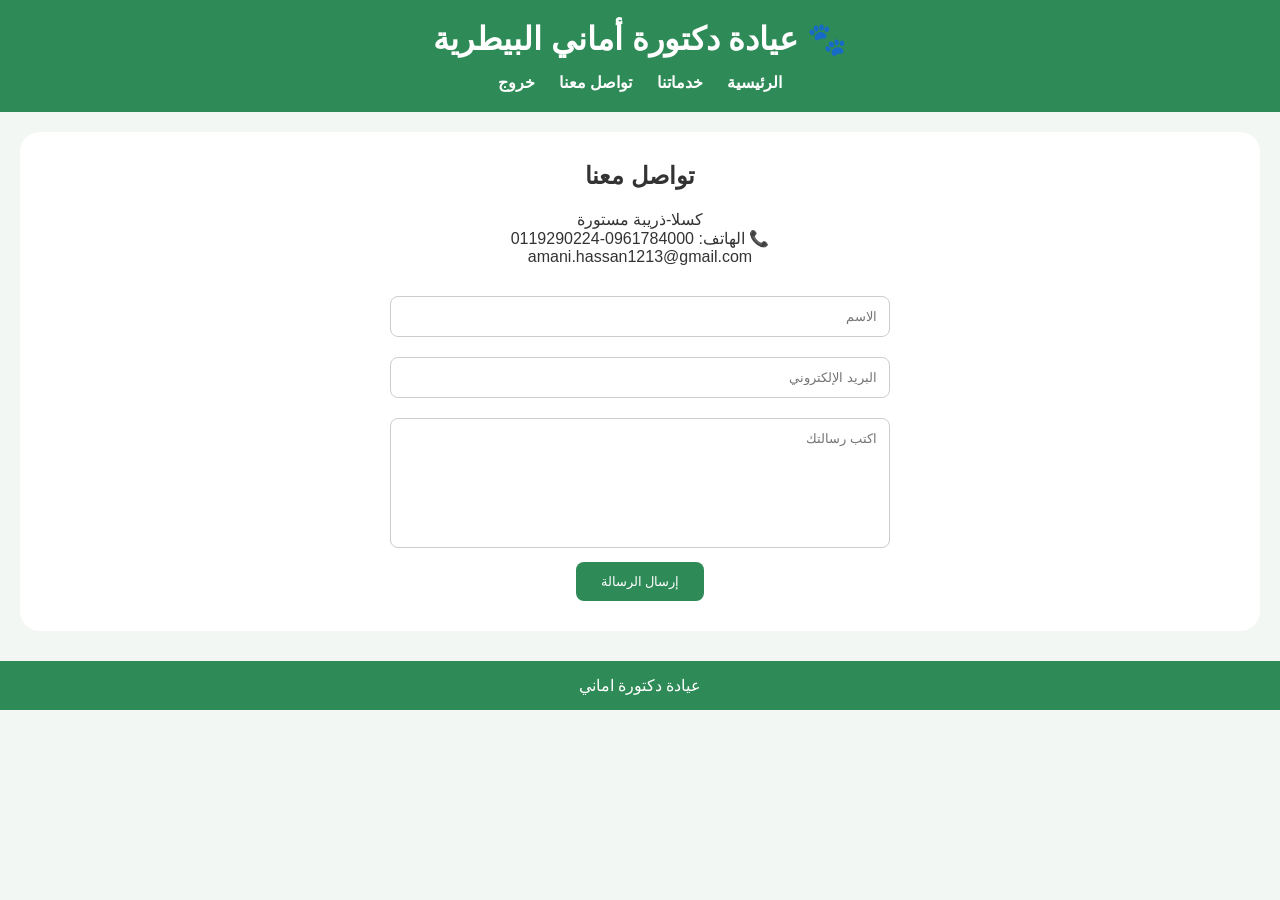
==== commit 94744518: "Add files via upload" ====
--- a/Contact.html
+++ b/Contact.html
@@ -45,12 +45,10 @@
 
 <div class="contact-info">
 
-<p>📍 العنوان: السودان - الخرطوم</p>
+<p>كسلا-ذريبة مستورة</p>
 
-<p>📞 الهاتف: 0000000000</p>
-
-<p>✉ البريد الإلكتروني: amani.vet@gmail.com</p>
-
+<p>📞 الهاتف: 0961784000-0119290224</p>
+<p>amani.hassan1213@gmail.com</p>
 </div>
 
 
@@ -82,9 +80,9 @@
 
 <footer>
 
-<p>
-جميع الحقوق محفوظة © عيادة دكتورة أماني البيطرية
+<p>عيادة دكتورة اماني
 </p>
+
 
 </footer>
 
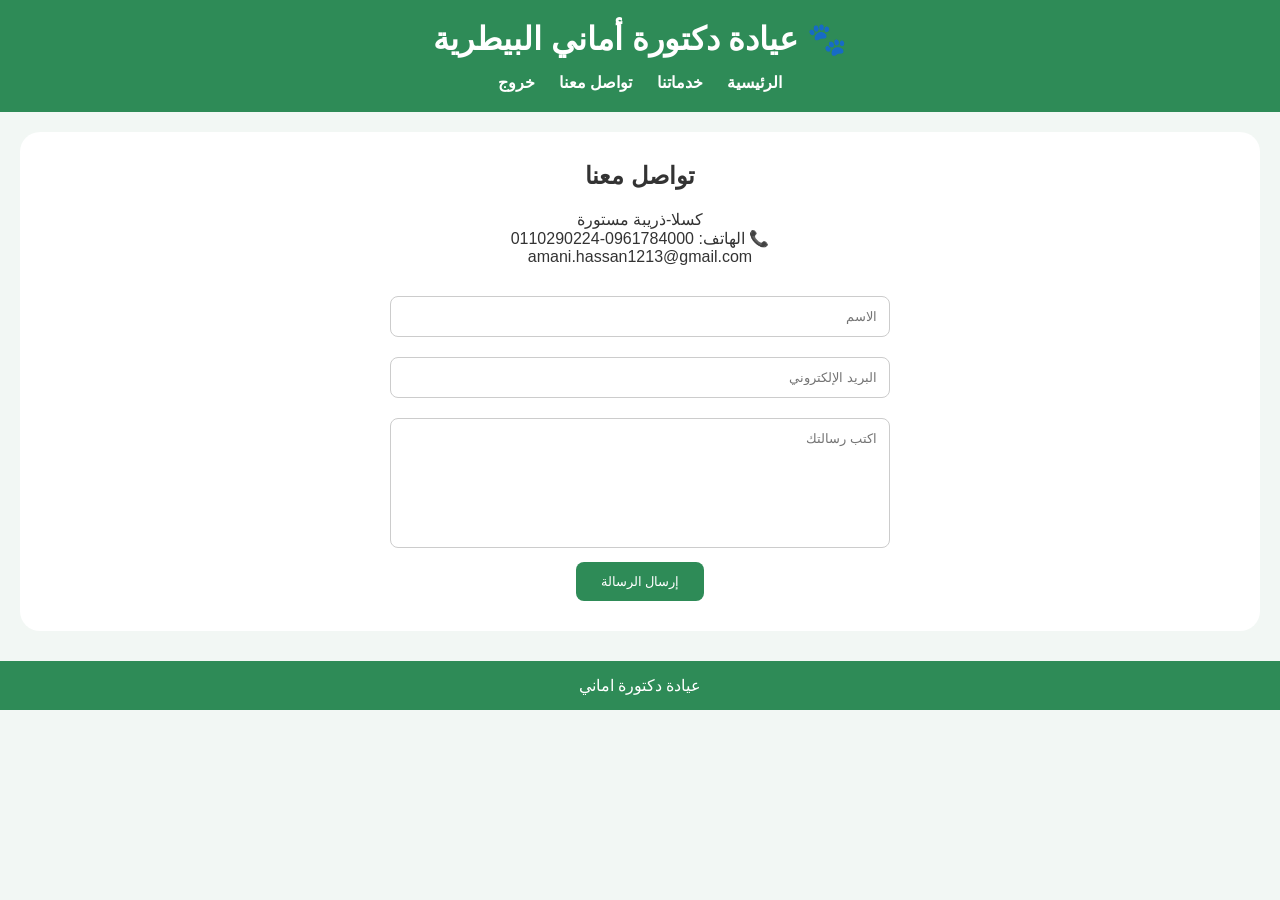
==== commit ab0473d2: "Add files via upload" ====
--- a/Contact.html
+++ b/Contact.html
@@ -47,7 +47,7 @@
 
 <p>كسلا-ذريبة مستورة</p>
 
-<p>📞 الهاتف: 0961784000-0119290224</p>
+<p>📞 الهاتف: 0961784000-0110290224</p>
 <p>amani.hassan1213@gmail.com</p>
 </div>
 
